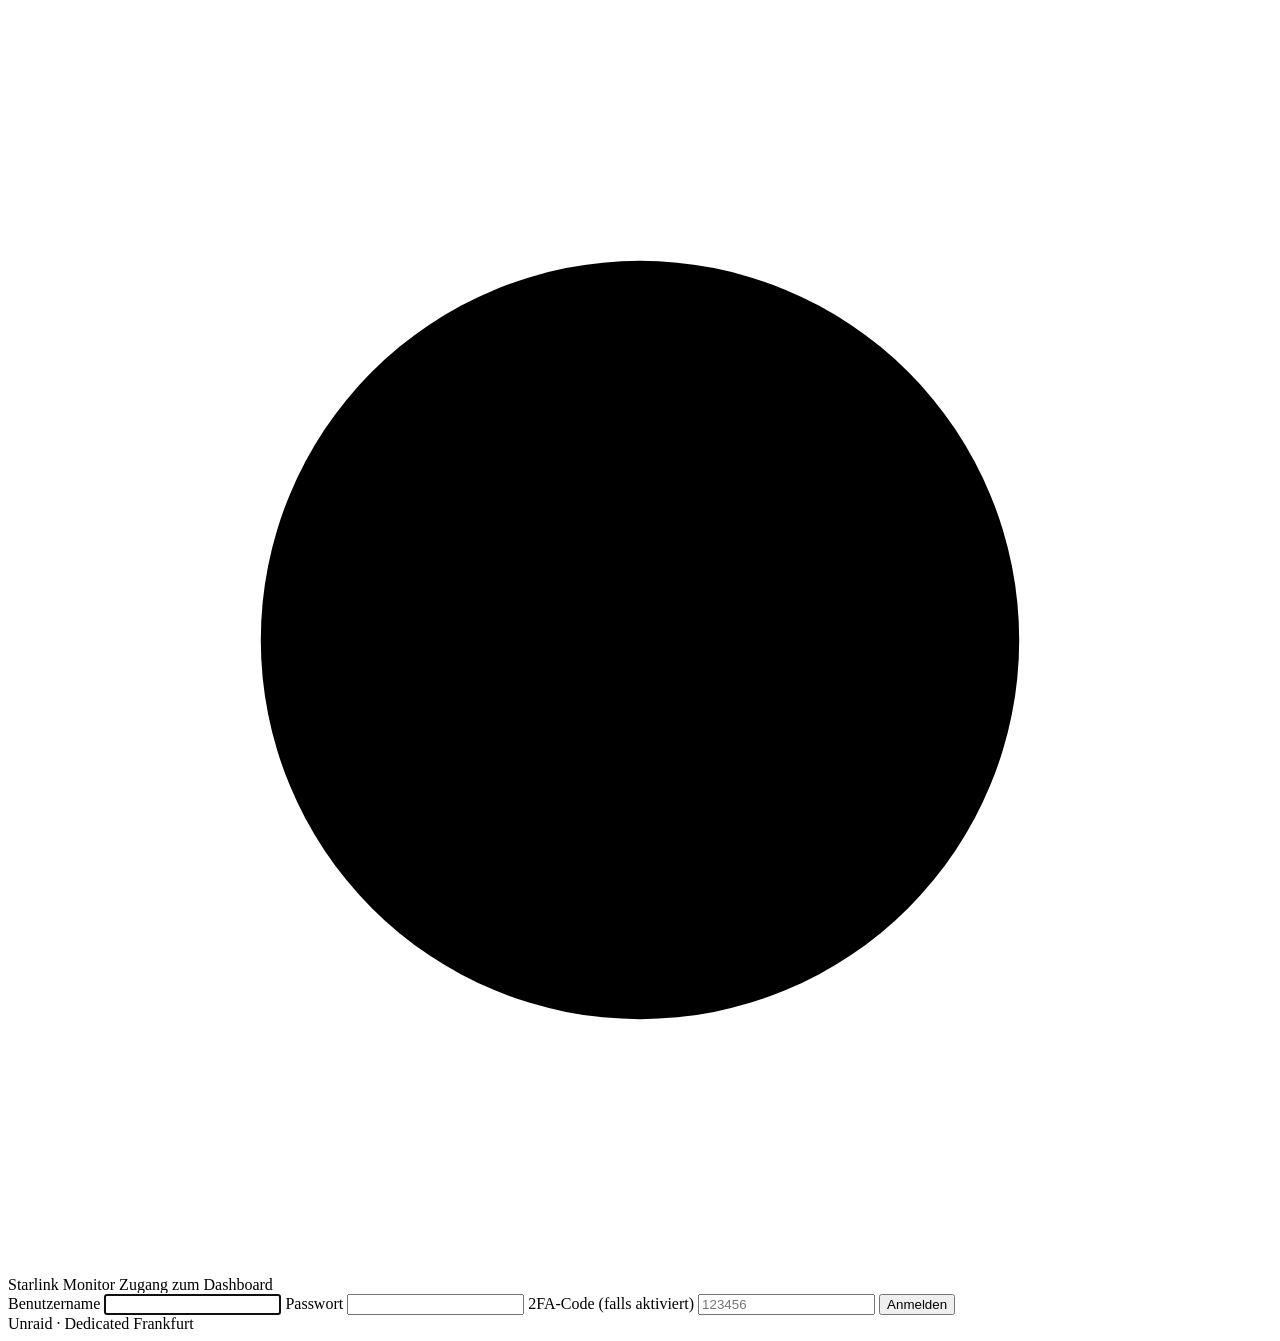
==== frontend/static/login.html @ c8841d35 "Feat: Establish stable v2 project structure for Starlink Monitor" ====
<!DOCTYPE html>
<html lang="de">
<head>
<meta charset="UTF-8">
<meta name="viewport" content="width=device-width, initial-scale=1.0">
<title>Anmeldung · Starlink Monitor</title>
<link rel="stylesheet" href="/static/login.css">
</head>
<body>
  <div class="login-scene">
    <div class="login-orbit" aria-hidden="true">
      <svg viewBox="0 0 400 400" class="login-dish">
        <circle cx="200" cy="200" r="120" class="ring ring-1"></circle>
        <circle cx="200" cy="200" r="90"  class="ring ring-2"></circle>
        <circle cx="200" cy="200" r="60"  class="ring ring-3"></circle>
        <circle cx="200" cy="200" r="4"   class="hub"></circle>
      </svg>
    </div>

    <form class="login-card" id="loginForm" autocomplete="off">
      <div class="login-brand">
        <span class="login-logo">Starlink Monitor</span>
        <span class="login-sub">Zugang zum Dashboard</span>
      </div>

      <label class="login-field">
        <span>Benutzername</span>
        <input type="text" id="loginUser" name="username" autocomplete="username" required autofocus>
      </label>

      <label class="login-field">
        <span>Passwort</span>
        <input type="password" id="loginPass" name="password" autocomplete="current-password" required>
      </label>

      <label class="login-field" id="loginTotpField">
        <span>2FA-Code (falls aktiviert)</span>
        <input type="text" id="loginTotp" name="totp_code" inputmode="numeric" pattern="[0-9]*" maxlength="6" autocomplete="one-time-code" placeholder="123456">
      </label>

      <button type="submit" class="login-submit" id="loginSubmit">Anmelden</button>

      <div class="login-error" id="loginError" style="display:none"></div>
    </form>

    <div class="login-footer">Unraid · Dedicated Frankfurt</div>
  </div>

<script src="/static/login.js"></script>
</body>
</html>
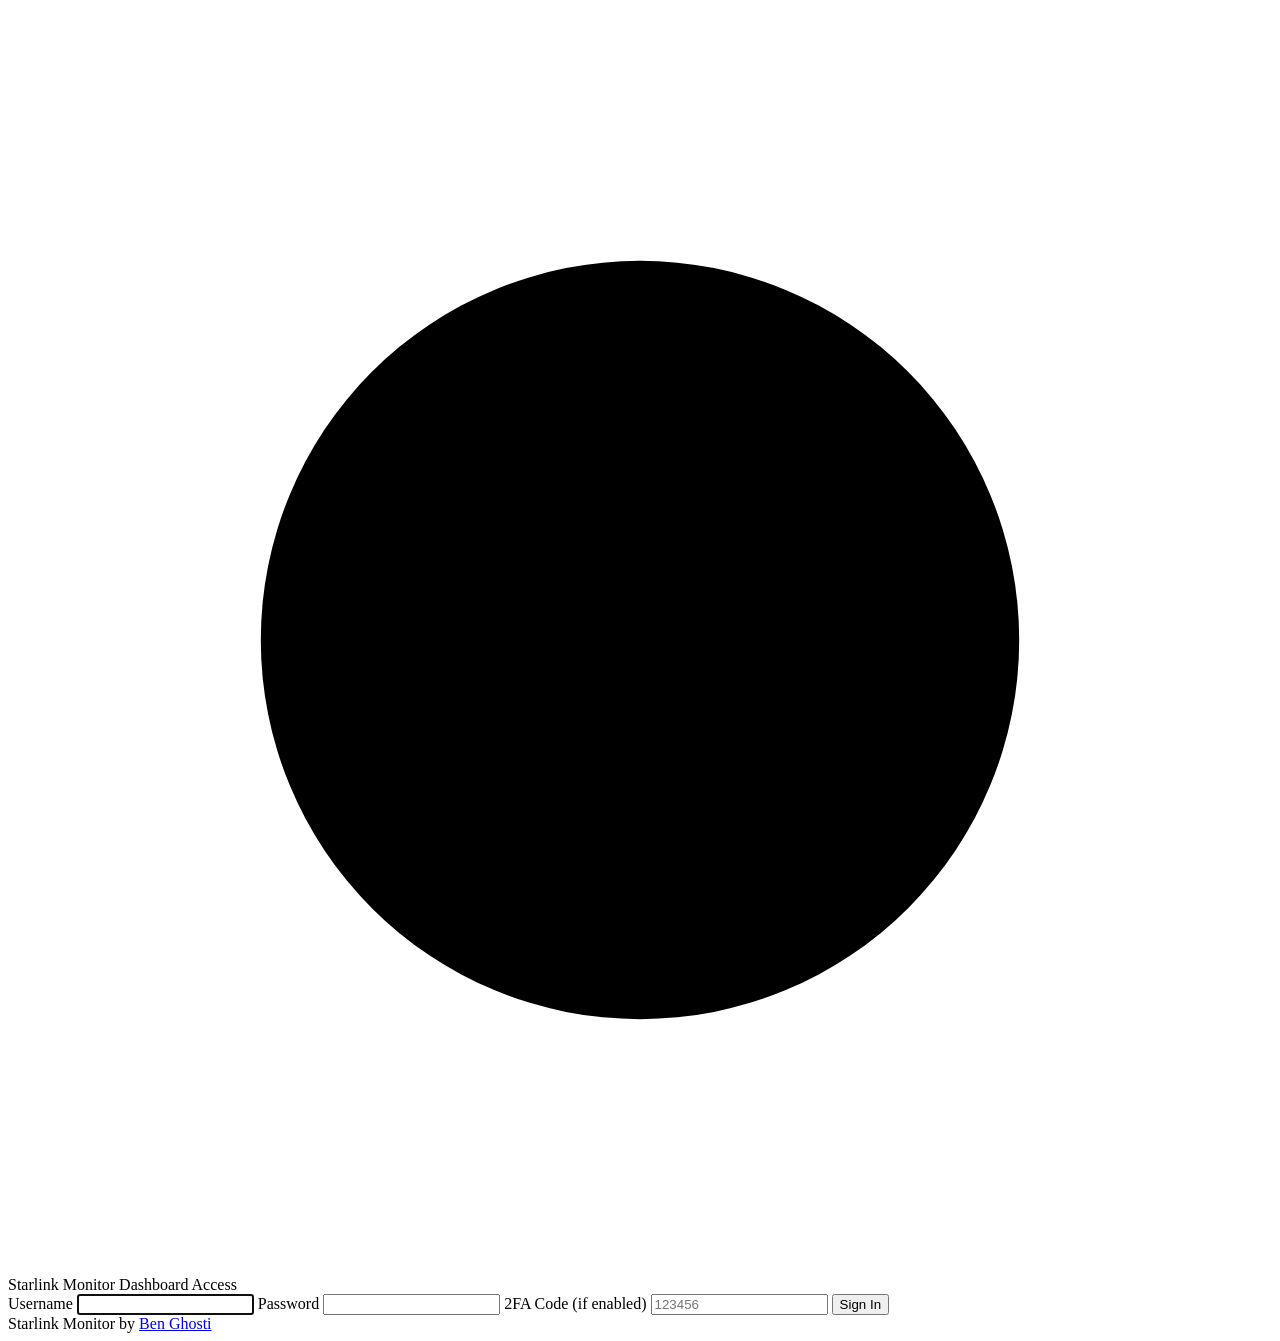
==== commit 1ec8be93: "Refactor: Localize codebase to English and add comprehensive comments to environmental variable temp" ====
--- a/frontend/static/login.html
+++ b/frontend/static/login.html
@@ -1,9 +1,9 @@
 <!DOCTYPE html>
-<html lang="de">
+<html lang="en">
 <head>
 <meta charset="UTF-8">
 <meta name="viewport" content="width=device-width, initial-scale=1.0">
-<title>Anmeldung · Starlink Monitor</title>
+<title>Sign In · Starlink Monitor</title>
 <link rel="stylesheet" href="/static/login.css">
 </head>
 <body>
@@ -20,30 +20,30 @@
     <form class="login-card" id="loginForm" autocomplete="off">
       <div class="login-brand">
         <span class="login-logo">Starlink Monitor</span>
-        <span class="login-sub">Zugang zum Dashboard</span>
+        <span class="login-sub">Dashboard Access</span>
       </div>
 
       <label class="login-field">
-        <span>Benutzername</span>
+        <span>Username</span>
         <input type="text" id="loginUser" name="username" autocomplete="username" required autofocus>
       </label>
 
       <label class="login-field">
-        <span>Passwort</span>
+        <span>Password</span>
         <input type="password" id="loginPass" name="password" autocomplete="current-password" required>
       </label>
 
       <label class="login-field" id="loginTotpField">
-        <span>2FA-Code (falls aktiviert)</span>
+        <span>2FA Code (if enabled)</span>
         <input type="text" id="loginTotp" name="totp_code" inputmode="numeric" pattern="[0-9]*" maxlength="6" autocomplete="one-time-code" placeholder="123456">
       </label>
 
-      <button type="submit" class="login-submit" id="loginSubmit">Anmelden</button>
+      <button type="submit" class="login-submit" id="loginSubmit">Sign In</button>
 
       <div class="login-error" id="loginError" style="display:none"></div>
     </form>
 
-    <div class="login-footer">Unraid · Dedicated Frankfurt</div>
+    <div class="login-footer">Starlink Monitor by <a href="https://ben-ghosti.de" target="_blank" rel="noopener">Ben Ghosti</a></div>
   </div>
 
 <script src="/static/login.js"></script>
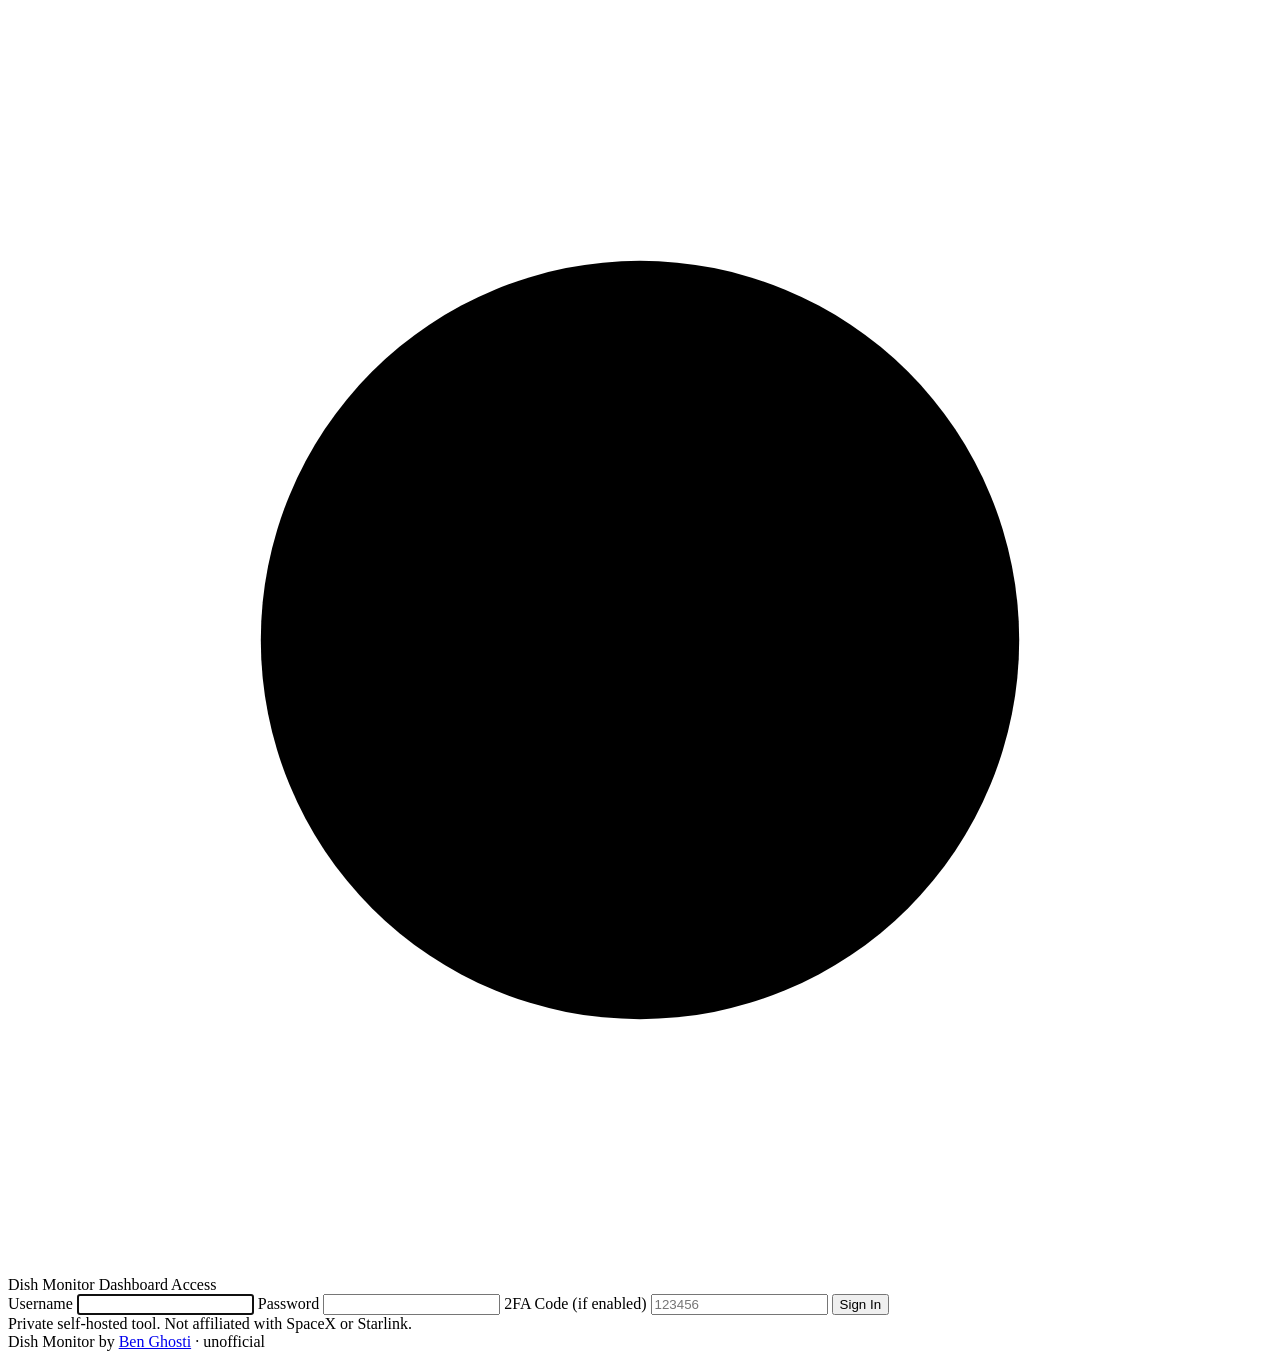
==== commit d5419755: "Fix: neutralize public login branding, add noindex/robots and disable API docs - Rename login page t" ====
--- a/frontend/static/login.html
+++ b/frontend/static/login.html
@@ -3,8 +3,10 @@
 <head>
 <meta charset="UTF-8">
 <meta name="viewport" content="width=device-width, initial-scale=1.0">
-<title>Sign In · Starlink Monitor</title>
-<link rel="stylesheet" href="/static/login.css">
+<meta name="robots" content="noindex, nofollow">
+<title>Sign In · Dish Monitor</title>
+<link rel="icon" type="image/svg+xml" href="/static/favicon.svg">
+<link rel="stylesheet" href="/static/login.css?v=6">
 </head>
 <body>
   <div class="login-scene">
@@ -19,7 +21,7 @@
 
     <form class="login-card" id="loginForm" autocomplete="off">
       <div class="login-brand">
-        <span class="login-logo">Starlink Monitor</span>
+        <span class="login-logo">Dish Monitor</span>
         <span class="login-sub">Dashboard Access</span>
       </div>
 
@@ -40,12 +42,14 @@
 
       <button type="submit" class="login-submit" id="loginSubmit">Sign In</button>
 
+      <div class="login-disclaimer">Private self-hosted tool. Not affiliated with SpaceX or Starlink.</div>
+
       <div class="login-error" id="loginError" style="display:none"></div>
     </form>
 
-    <div class="login-footer">Starlink Monitor by <a href="https://ben-ghosti.de" target="_blank" rel="noopener">Ben Ghosti</a></div>
+    <div class="login-footer">Dish Monitor by <a href="https://ben-ghosti.de" target="_blank" rel="noopener">Ben Ghosti</a> · unofficial</div>
   </div>
 
-<script src="/static/login.js"></script>
+<script defer src="/static/login.js?v=5"></script>
 </body>
 </html>
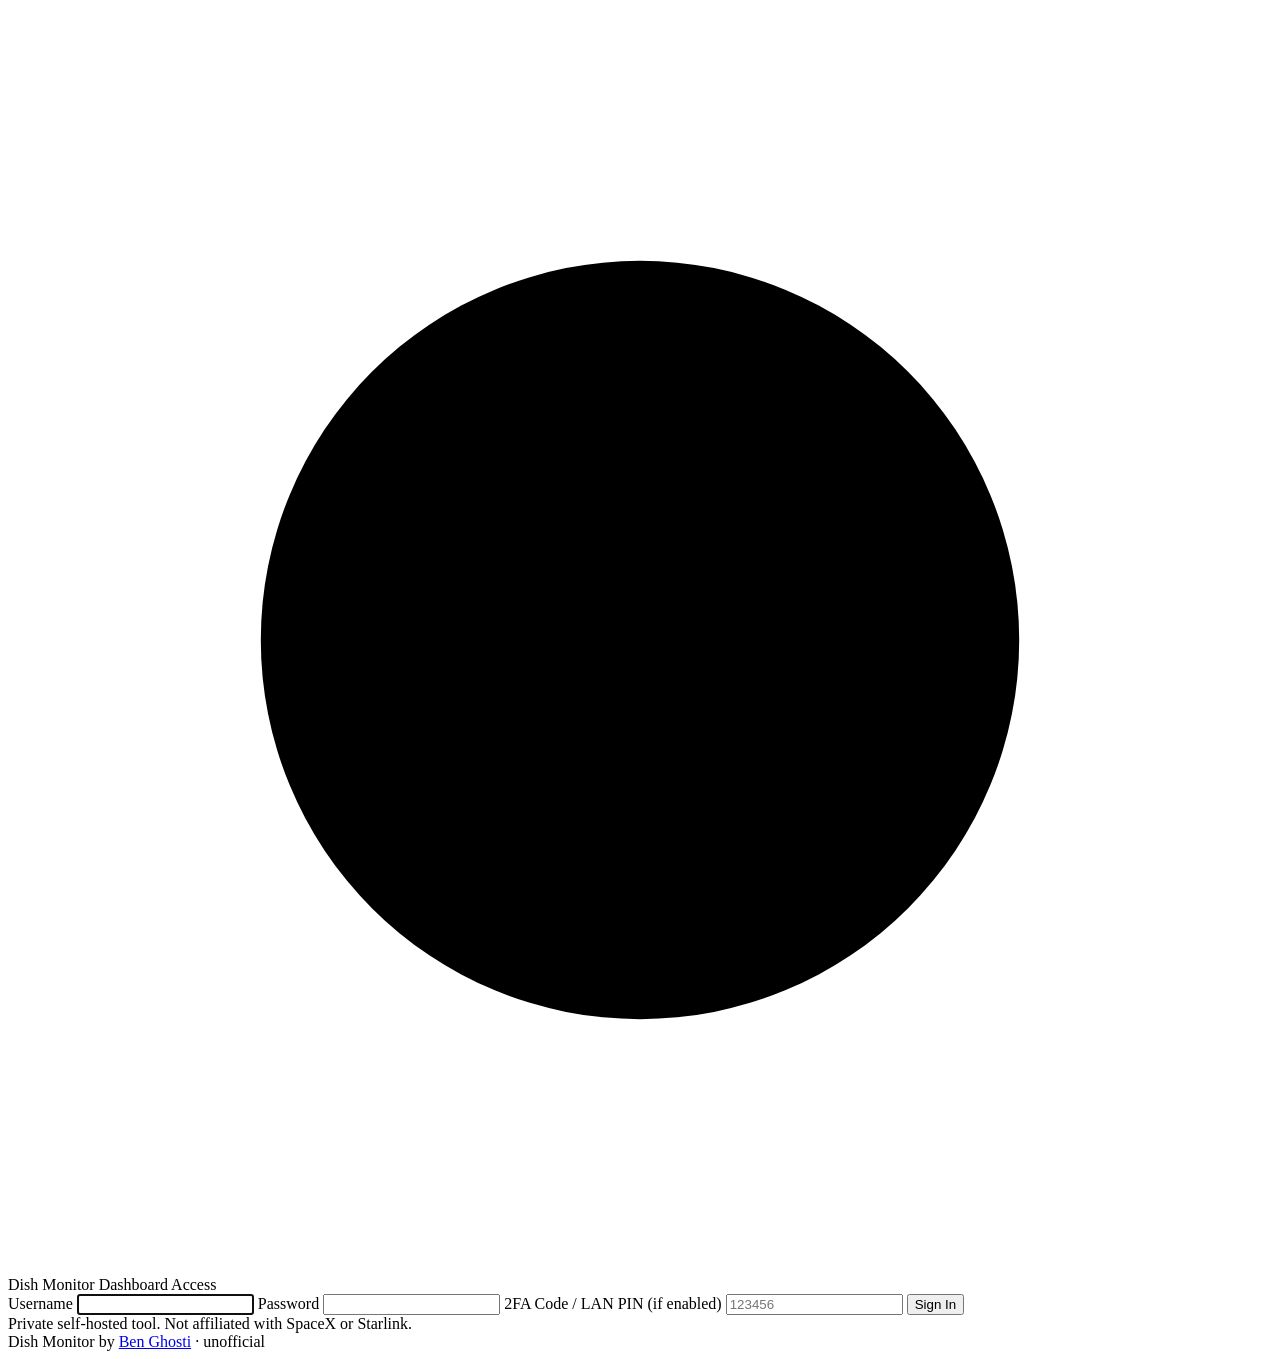
==== commit b37f2975: "Feat: LAN PIN fallback as TOTP alternative, scheme-aware secure cookie - Accept LAN_FALLBACK_PIN fro" ====
--- a/frontend/static/login.html
+++ b/frontend/static/login.html
@@ -36,7 +36,7 @@
       </label>
 
       <label class="login-field" id="loginTotpField">
-        <span>2FA Code (if enabled)</span>
+        <span>2FA Code / LAN PIN (if enabled)</span>
         <input type="text" id="loginTotp" name="totp_code" inputmode="numeric" pattern="[0-9]*" maxlength="6" autocomplete="one-time-code" placeholder="123456">
       </label>
 
